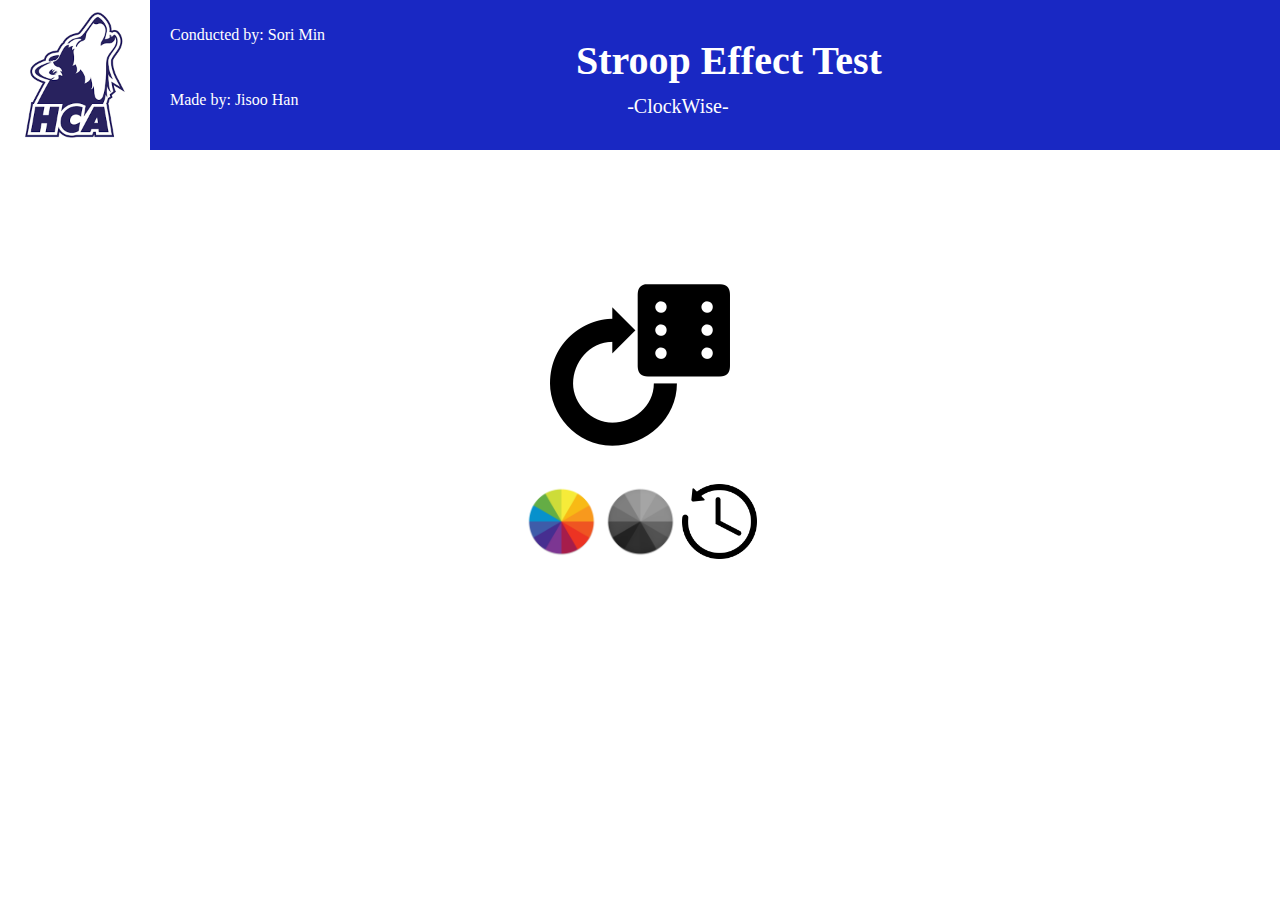
==== index.html @ 32c6116e "Rename clock.html to index.html" ====
<!DOCTYPE html>
<html lang="en">
<head>
    <meta charset="UTF-8">
    <meta http-equiv="X-UA-Compatible" content="IE=edge">
    <meta name="viewport" content="width=device-width, initial-scale=1.0">
    <title>Sproon Effect color</title>
    <link rel="stylesheet" type="text/css" href="Sound.css">
    
    
</head>
<body>

    <header>
        <img src="image\HCA.png" id="HCA">
        <p id="Sori">Conducted by: Sori Min</p>
        <p id="Jisoo">Made by: Jisoo Han</p>
        <h1 id="small">Stroop Effect Test</h1>
        <p id="small2">-ClockWise-</p>
    </header>

    <div id="programme">
        <span id="here"></span>
        <br>
        <img src="image\reload.png" id="reroll">

        <table id="menu">
            <tr>
                <td><a href="color.html"><img src="image\color.png" id="menu_img"></a></td>
                <td><a href="blind.html"><img src="image\blind.png" id="menu_img"></a></td>
                <td><a href="noclock.html"><img src="image\noclock.png" id="menu_img"></a></td>
            </tr>
        </table>

        <span id="count"></span>

    </div>
    
    <script type="text/javascript" src="clock.js"></script>
    
</body>
</html>
---- Sound.css ----
body{
    margin : 0;
}

header{
    background-color: rgb(25, 40, 195);
    color:white;
    margin:0px;
    padding: 75px;
    text-align: center;
}

#HCA{
    position: absolute;
    top:0px;
    left:0px;
    height: 150px;
    margin: 0;
    padding: 0;
}

#help{
    position: absolute;
    top:25px;
    right:50px;
    height: 100px;
    margin: 0;
    padding: 0;
}

#programme{
    margin:0;
    padding:0;
    font-size: 100px;
    text-align: center;
}

#reroll{
    display:block;
    margin:auto;
}

#menu{
    margin: auto;
}

#menu_img{
    height: 75px;
    width: 75px;
}

#small{
    position:absolute;
    left: 45%;
    top: 10px;
    font-size: 40px;
}

#small2{
    position:absolute;
    left: 49%;
    font-size: 20px;
}

#Sori{
    position:absolute;
    top: 10px;
    left:170px;
}

#Jisoo{
    position:absolute;
    left:170px;
}
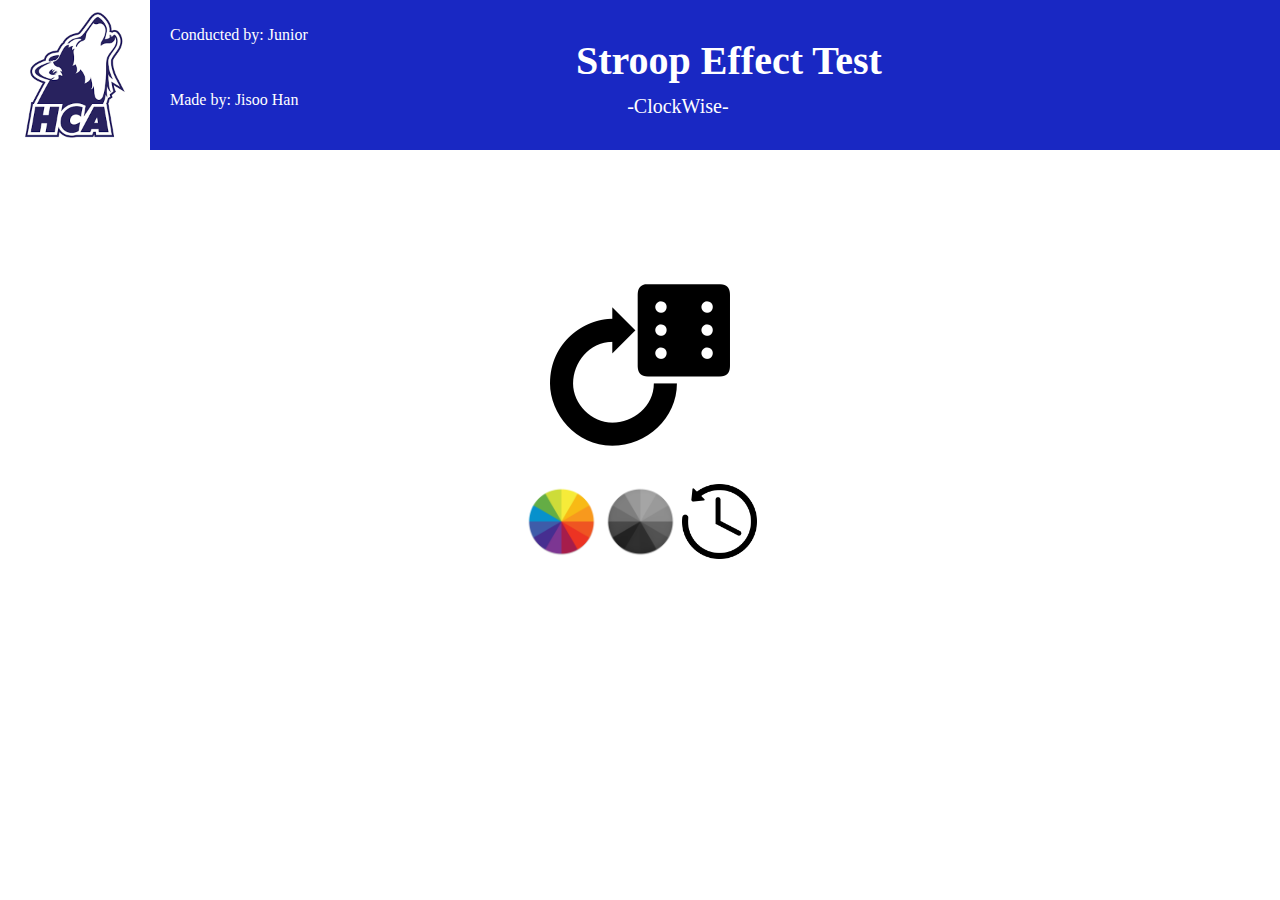
==== commit 0fe475e8: "Update index.html" ====
--- a/index.html
+++ b/index.html
@@ -13,7 +13,7 @@
 
     <header>
         <img src="image\HCA.png" id="HCA">
-        <p id="Sori">Conducted by: Sori Min</p>
+        <p id="Sori">Conducted by: Junior</p>
         <p id="Jisoo">Made by: Jisoo Han</p>
         <h1 id="small">Stroop Effect Test</h1>
         <p id="small2">-ClockWise-</p>
